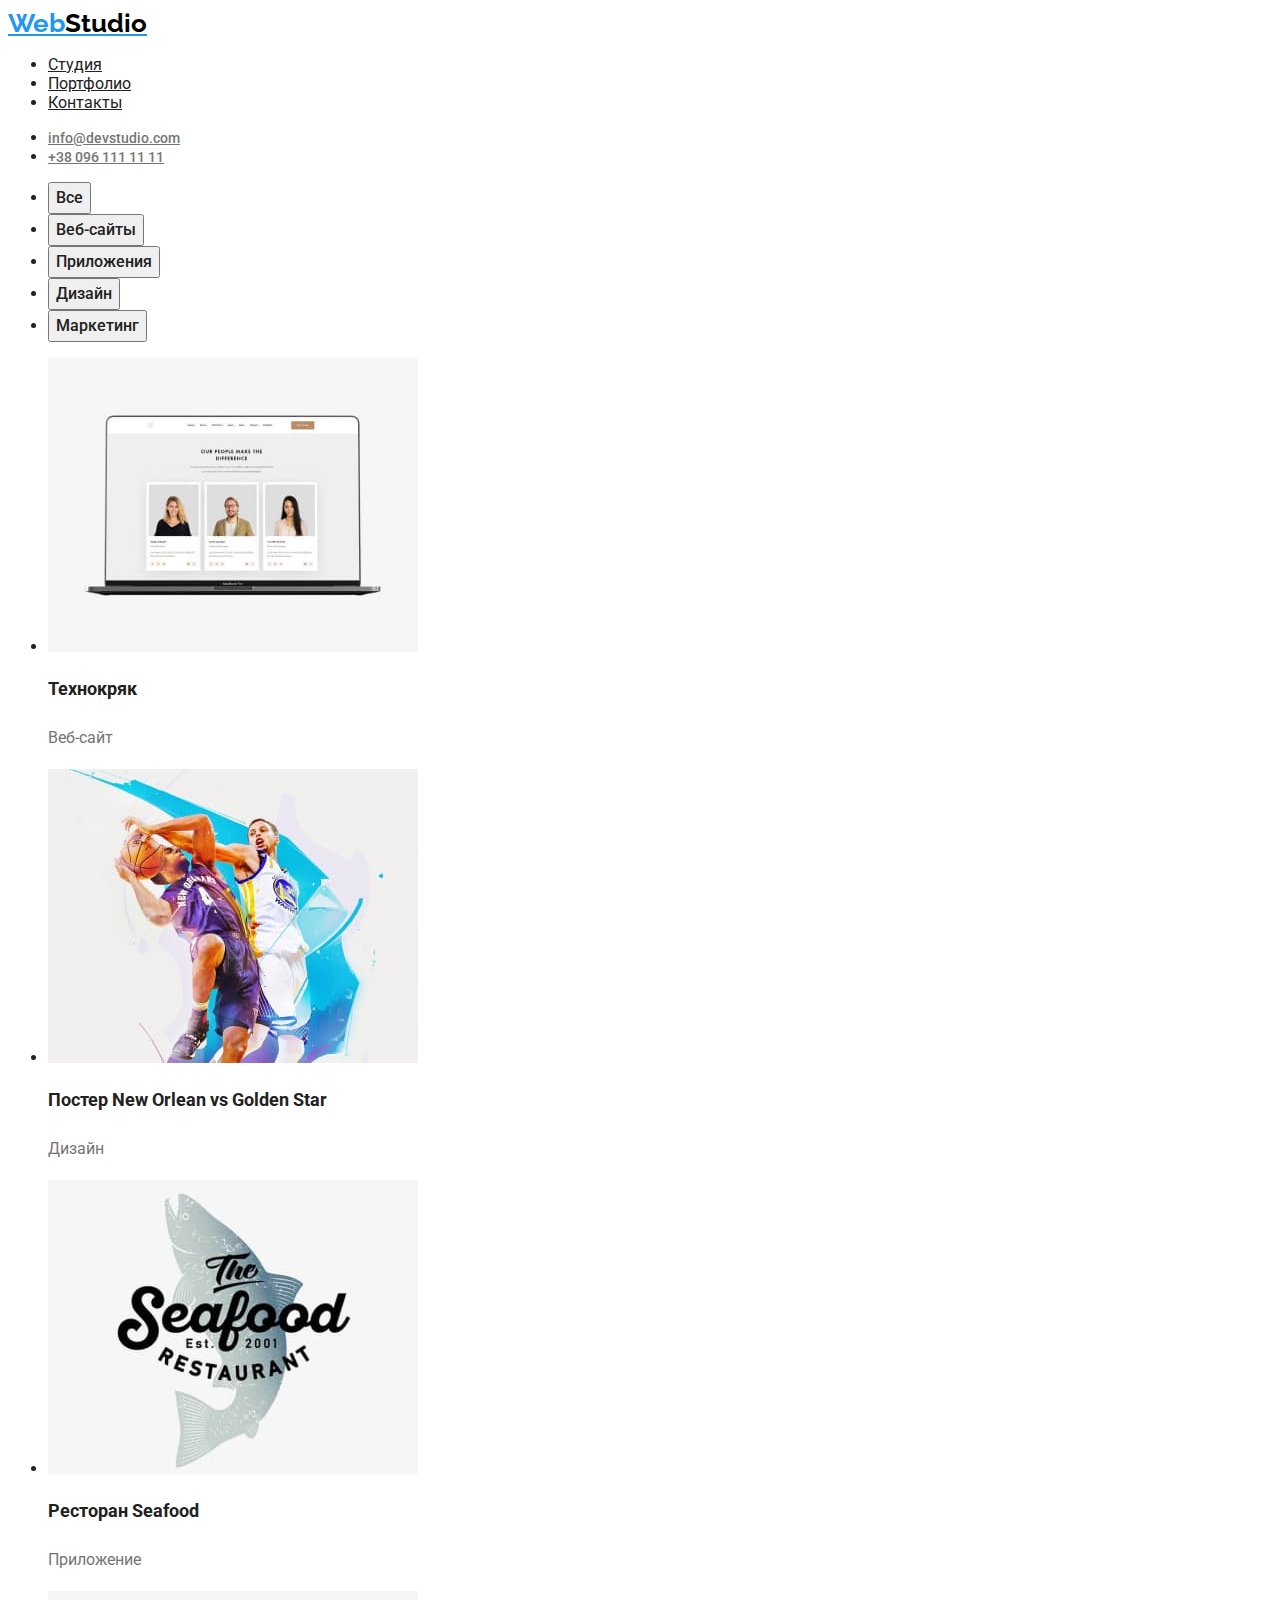
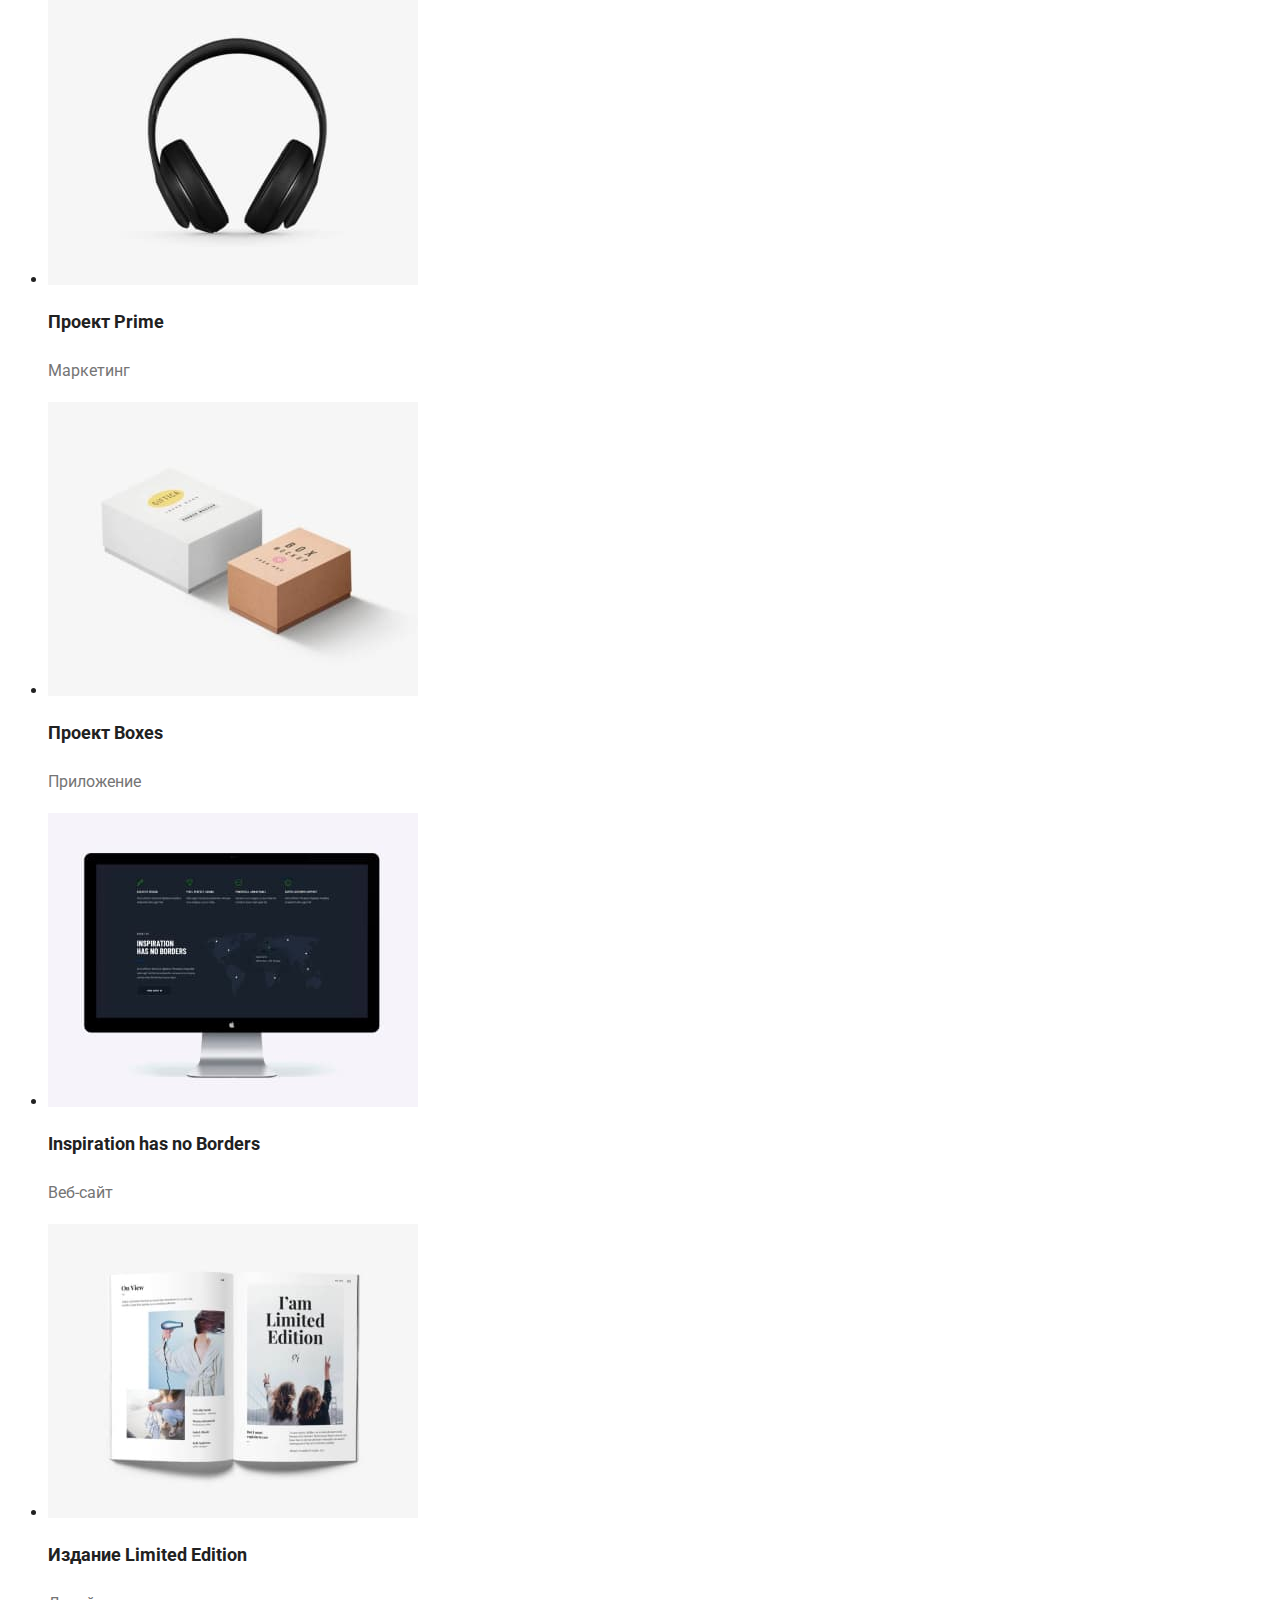
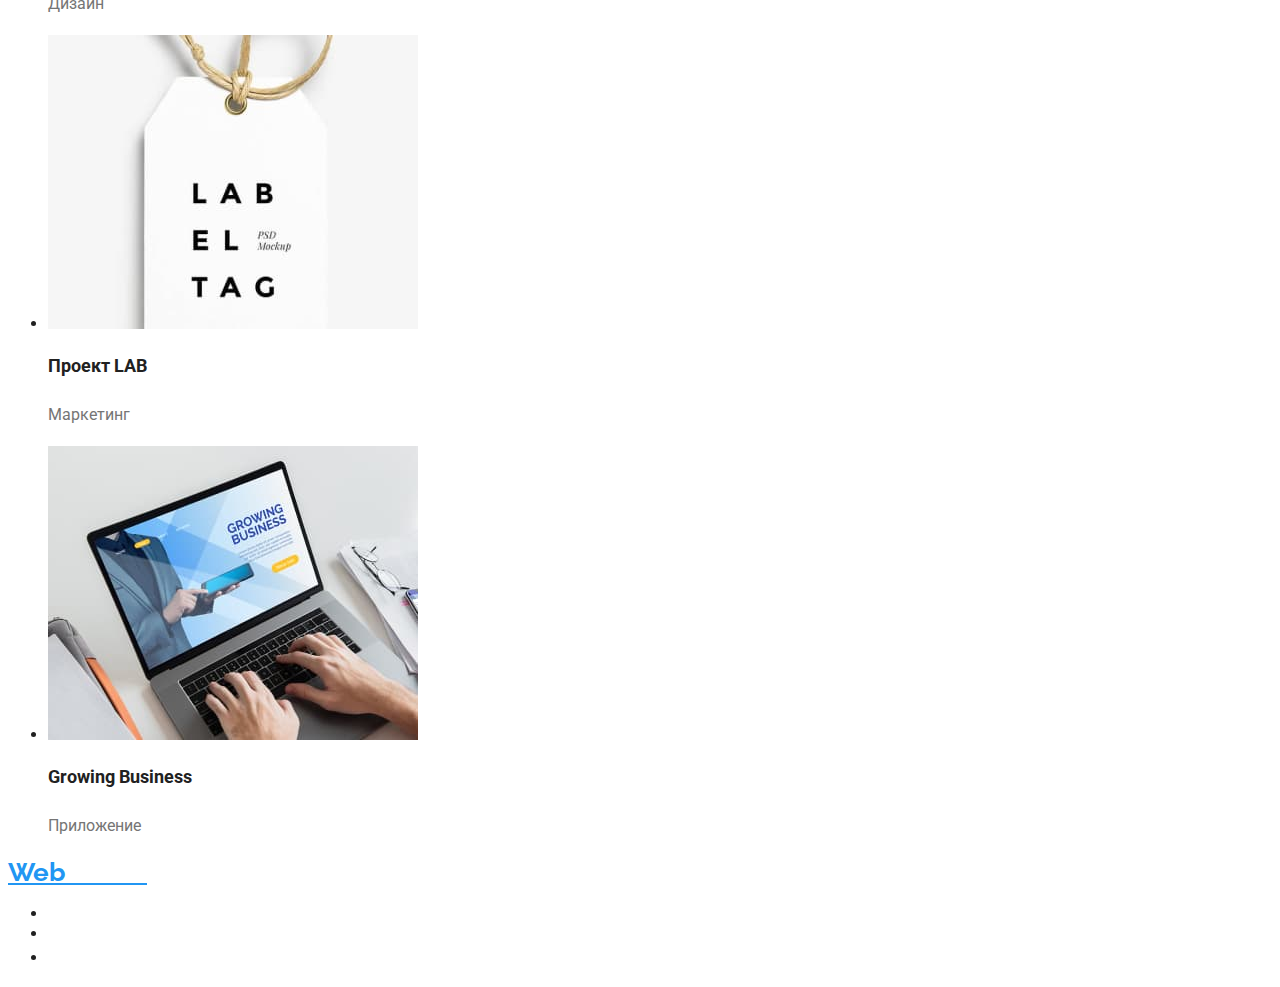
==== portfolio.html @ 93e29d4e "goit-hw-2" ====
<!DOCTYPE html>
<html lang="ru">
	<head>
		<meta charset="UTF-8" />
		<meta http-equiv="X-UA-Compatible" content="IE=edge" />
		<meta name="viewport" content="width=device-width, initial-scale=1.0" />
		<link rel="preconnect" href="https://fonts.googleapis.com" />
		<link rel="preconnect" href="https://fonts.gstatic.com" crossorigin />
		<link
			href="https://fonts.googleapis.com/css2?family=Raleway:wght@700&family=Roboto:wght@400;500;700;900&display=swap"
			rel="stylesheet"
		/>
		<title>Document</title>
		<link rel="stylesheet" href="./css/styles.css" />
	</head>
	<body>
		<header class="header">
			<nav class="header-nav">
				<a class="header-logo" href="/">Web<span>Studio</span></a>
				<ul class="header-list">
					<li class="header-item">
						<a class="header-link" href="./index.html">Студия</a>
					</li>
					<li class="header-item">
						<a class="header-link" href="./portfolio.html">Портфолио</a>
					</li>
					<li class="header-item">
						<a class="header-link" href="">Контакты</a>
					</li>
				</ul>
			</nav>
			<ul class="header-contact-list">
				<li class="header-contact-item">
					<a class="header-mail" href="mailto:info@devstudio.com"
						>info@devstudio.com</a
					>
				</li>
				<li class="header-contact-item">
					<a class="header-tel" href="tel:+380961111111">+38 096 111 11 11</a>
				</li>
			</ul>
		</header>
		<main>
			<section class="portfolio-navigation">
				<h1 style="display: none">К</h1>
				<ul class="portfolio-nav-btn-list">
					<li>
						<button type="button" class="portfolio-btn-everyone">Все</button>
					</li>
					<li>
						<button type="button" class="portfolio-btn-everyone">
							Веб-сайты
						</button>
					</li>
					<li>
						<button type="button" class="portfolio-btn-everyone">
							Приложения
						</button>
					</li>
					<li>
						<button type="button" class="portfolio-btn-everyone">Дизайн</button>
					</li>
					<li>
						<button type="button" class="portfolio-btn-everyone">
							Маркетинг
						</button>
					</li>
				</ul>
			</section>
			<section class="portfolio-example">
				<ul class="portfolio-example-list">
					<li class="portfolio-example-item">
						<img
							src="./images/portfolio1.jpg"
							alt="Пример проекта1"
							width="370"
						/>
						<h2 class="portfolio-example-title">Технокряк</h2>
						<p class="portfolio-example-text">Веб-сайт</p>
					</li>
					<li class="portfolio-example-item">
						<img
							src="./images/portfolio2.jpg"
							alt="Пример проекта2"
							width="370"
						/>
						<h2 class="portfolio-example-title">
							Постер New Orlean vs Golden Star
						</h2>
						<p class="portfolio-example-text">Дизайн</p>
					</li>
					<li class="portfolio-example-item">
						<img
							src="./images/portfolio3.jpg"
							alt="Пример проекта3"
							width="370"
						/>
						<h2 class="portfolio-example-title">Ресторан Seafood</h2>
						<p class="portfolio-example-text">Приложение</p>
					</li>
					<li class="portfolio-example-item">
						<img
							src="./images/portfolio4.jpg"
							alt="Пример проекта4"
							width="370"
						/>
						<h2 class="portfolio-example-title">Проект Prime</h2>
						<p class="portfolio-example-text">Маркетинг</p>
					</li>
					<li class="portfolio-example-item">
						<img
							src="./images/portfolio5.jpg"
							alt="Пример проекта5"
							width="370"
						/>
						<h2 class="portfolio-example-title">Проект Boxes</h2>
						<p class="portfolio-example-text">Приложение</p>
					</li>
					<li class="portfolio-example-item">
						<img
							src="./images/portfolio6.jpg"
							alt="Пример проекта6"
							width="370"
						/>
						<h2 class="portfolio-example-title" lang="en">
							Inspiration has no Borders
						</h2>
						<p class="portfolio-example-text">Веб-сайт</p>
					</li>
					<li class="portfolio-example-item">
						<img
							src="./images/portfolio7.jpg"
							alt="Пример проекта7"
							width="370"
						/>
						<h2 class="portfolio-example-title">Издание Limited Edition</h2>
						<p class="portfolio-example-text">Дизайн</p>
					</li>
					<li class="portfolio-example-item">
						<img
							src="./images/portfolio8.jpg"
							alt="Пример проекта8"
							width="370"
						/>
						<h2 class="portfolio-example-title">Проект LAB</h2>
						<p class="portfolio-example-text">Маркетинг</p>
					</li>
					<li class="portfolio-example-item">
						<img
							src="./images/portfolio9.jpg"
							alt="Пример проекта9"
							width="370"
						/>
						<h2 class="portfolio-example-title" lang="en">Growing Business</h2>
						<p class="portfolio-example-text">Приложение</p>
					</li>
				</ul>
			</section>
		</main>
		<footer class="footer">
			<a class="footer-logo" href="/">Web<span>Studio</span></a>
			<address class="footer-contact">
				<ul class="footer-contact-list">
					<li class="footer-contact-item">
						<a class="footer-geolocation" href="">
							г. Киев, пр-т Леси Украинки, 26</a
						>
					</li>
					<li class="footer-contact-item">
						<a class="footer-mail" href="mailto:info@devstudio.com"
							>info@example.com</a
						>
					</li>
					<li class="footer-contact-item">
						<a class="footer-tel" href="tel:+380961111111">+38 099 111 11 11</a>
					</li>
				</ul>
			</address>
		</footer>
	</body>
</html>
---- css/styles.css ----
:root {
	--primary-text-color: #212121;
	--title-text-color: #757575;
	--accent-color: #2196f3;
	--primary-white-color: #ffffff;
}
body {
	font-family: Roboto, sans-serif;
	color: var(--primary-text-color);
}
/*header*/
.header-logo {
	font-family: Raleway, sans-serif;
	font-weight: bold;
	font-size: 26px;
	line-height: 1.19;
	color: var(--accent-color);
}
.header-logo > span {
	font-family: Raleway, sans-serif;
	font-weight: bold;
	font-size: 26px;
	line-height: 1.19;
	color: #000000;
}

.header-logo:hover,
.header-logo:focus {
	color: var(--accent-color);
}
.header-link {
	color: #212121;
}
.header-linl:hover,
.header-link:focus {
	color: var(--accent-color);
}
.header-mail {
	font-weight: 500;
	font-size: 14px;
	line-height: 1.14;
	color: var(--title-text-color);
}
.header-mail:hover,
.header-mail:focus {
	color: var(--accent-color);
}
.header-tel {
	font-weight: 500;
	font-size: 14px;
	line-height: 1.14;
	color: var(--title-text-color);
}
.header-tel:hover,
.header-tel:focus {
	color: var(--accent-color);
}
/*hero*/
.hero-btn:hover,
.hero-btn:focus {
	color: var(--primary-white-color);
}
.hero-btn:active {
	color: var(--accent-color);
}
.hero-headline {
	font-weight: 900;
	font-size: 44px;
	line-height: 1.36;
	text-align: center;
	color: var(--primary-white-color);
}
.hero-btn {
	font-family: Roboto, sans-serif;
	font-weight: bold;
	font-size: 16px;
	line-height: 1.88;
	display: flex;
	align-items: center;
	text-align: center;
	color: var(--primary-white-color);
	cursor: pointer;
}
/*main page*/
.promo-subject {
	font-weight: bold;
	font-size: 14px;
	line-height: 1.14;
}
.promo-desc {
	font-size: 14px;
	line-height: 1.71;
	color: var(--title-text-color);
}
.direction-activity-titel,
.team-title {
	font-weight: bold;
	font-size: 36px;
	line-height: 1.17;
	text-align: center;
}
.team-member {
	font-weight: 500;
	font-size: 16px;
	line-height: 1.19;
	text-align: center;
}
.team-member-position {
	font-size: 16px;
	line-height: 1.19;
	text-align: center;
	color: var(--title-text-color);
}
/*footer*/
.footer-logo {
	font-family: Raleway, sans-serif;
	font-weight: bold;
	font-size: 26px;
	line-height: 1.19;
	color: var(--accent-color);
}
.footer-logo > span {
	font-family: Raleway, sans-serif;
	font-weight: bold;
	font-size: 26px;
	line-height: 1.19;
	color: var(--primary-white-color);
}
.footer-geolocation {
	font-size: 14px;
	line-height: 1.71px;
	color: var(--primary-white-color);
}
.footer-mail,
.footer-tel {
	font-size: 14px;
	line-height: 1.71;
	color: rgba(255, 255, 255, 0.6);
}
.footer-logo > span:hover,
.footer-logo > span:focus {
	color: var(--accent-color);
}
.footer-geolocation:hover,
.footer-geolocation:focus {
	color: var(--accent-color);
}
.footer-mail:hover,
.footer-mail:focus {
	color: var(--accent-color);
}
.footer-tel:hover,
.footer-tel:focus {
	color: var(--accent-color);
}

/*portfolio*/
.portfolio-btn-everyone {
	font-family: Roboto, sans-serif;
	font-weight: 500;
	font-size: 16px;
	line-height: 1.63;
	text-align: center;
	color: var(--primary-text-color);
	cursor: pointer;
}
.portfolio-btn-everyone:hover,
.portfolio-btn-everyone:focus {
	color: var(--accent-color);
}
.portfolio-btn-everyone:active {
	color: var(--primary-white-color);
}
.portfolio-example-title {
	font-weight: bold;
	font-size: 18px;
	line-height: 2;
}
.portfolio-example-text {
	font-size: 16px;
	line-height: 1.88;
	color: var(--title-text-color);
}
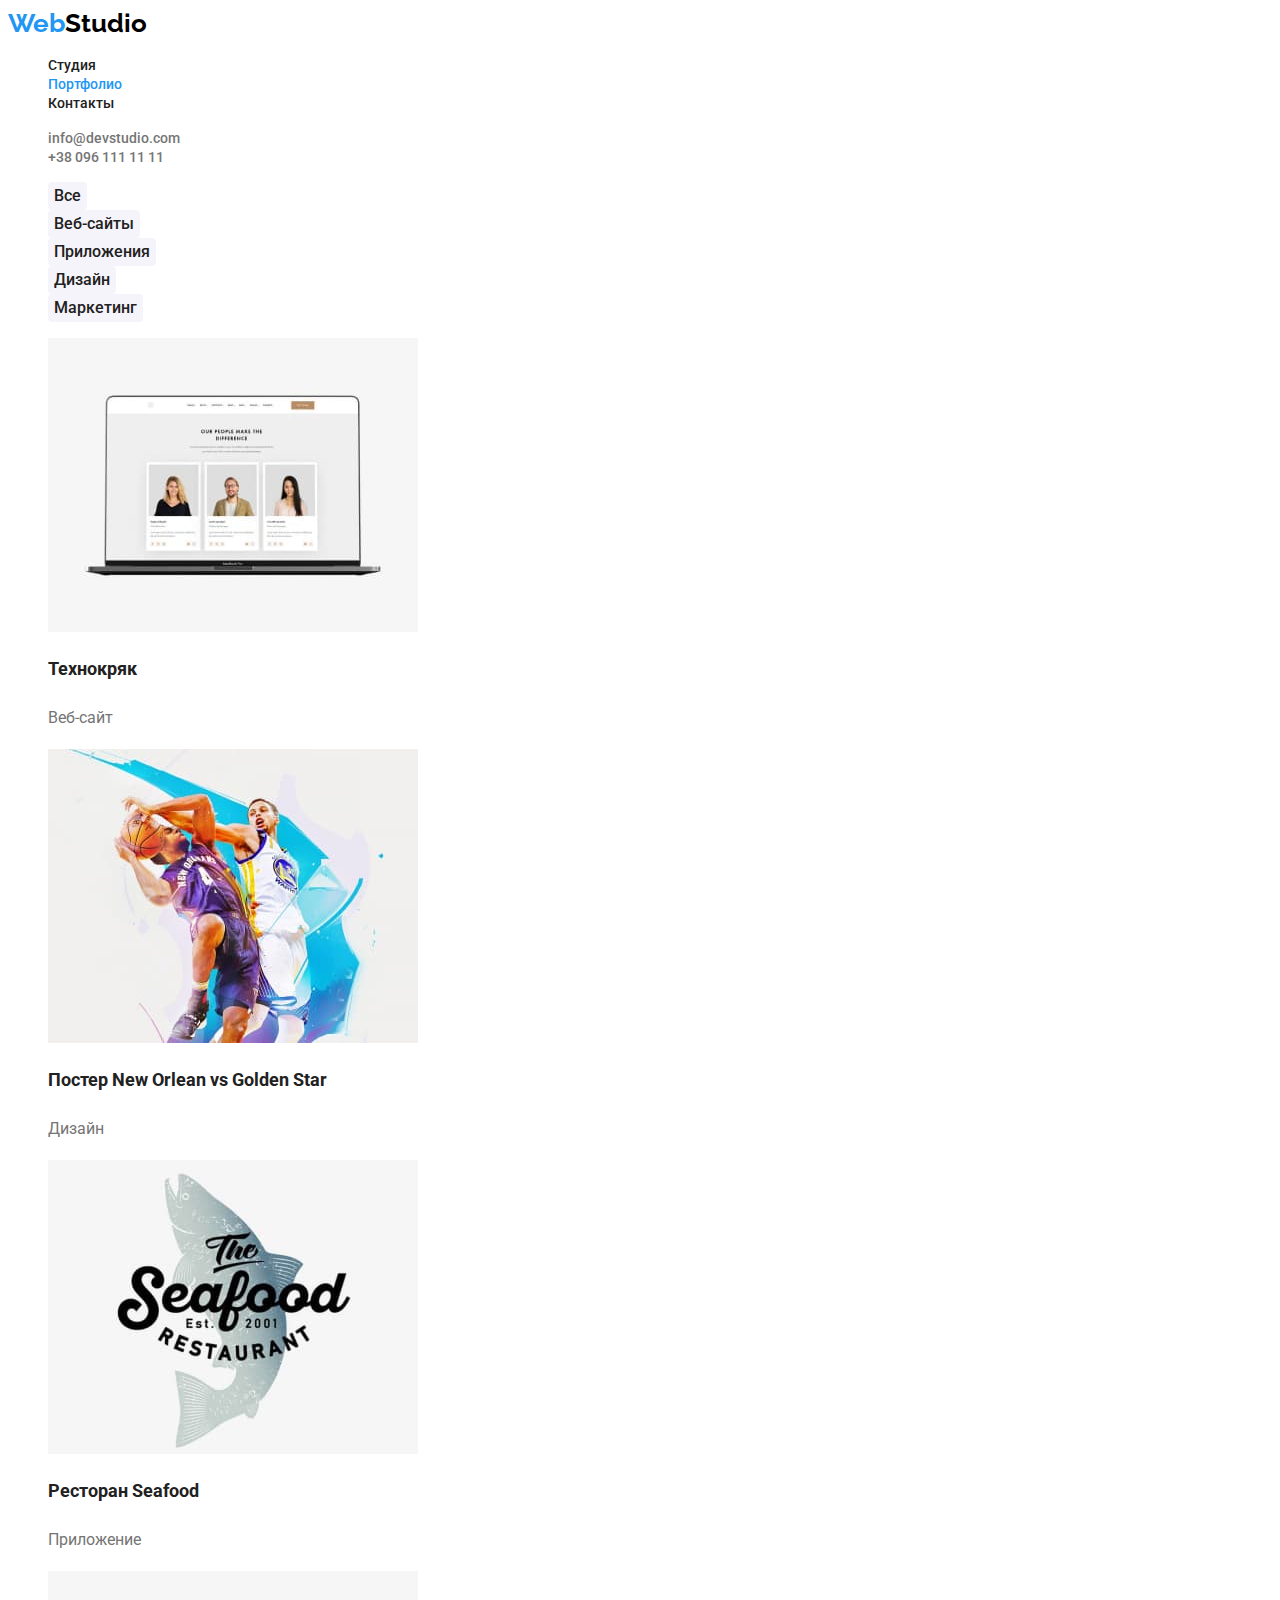
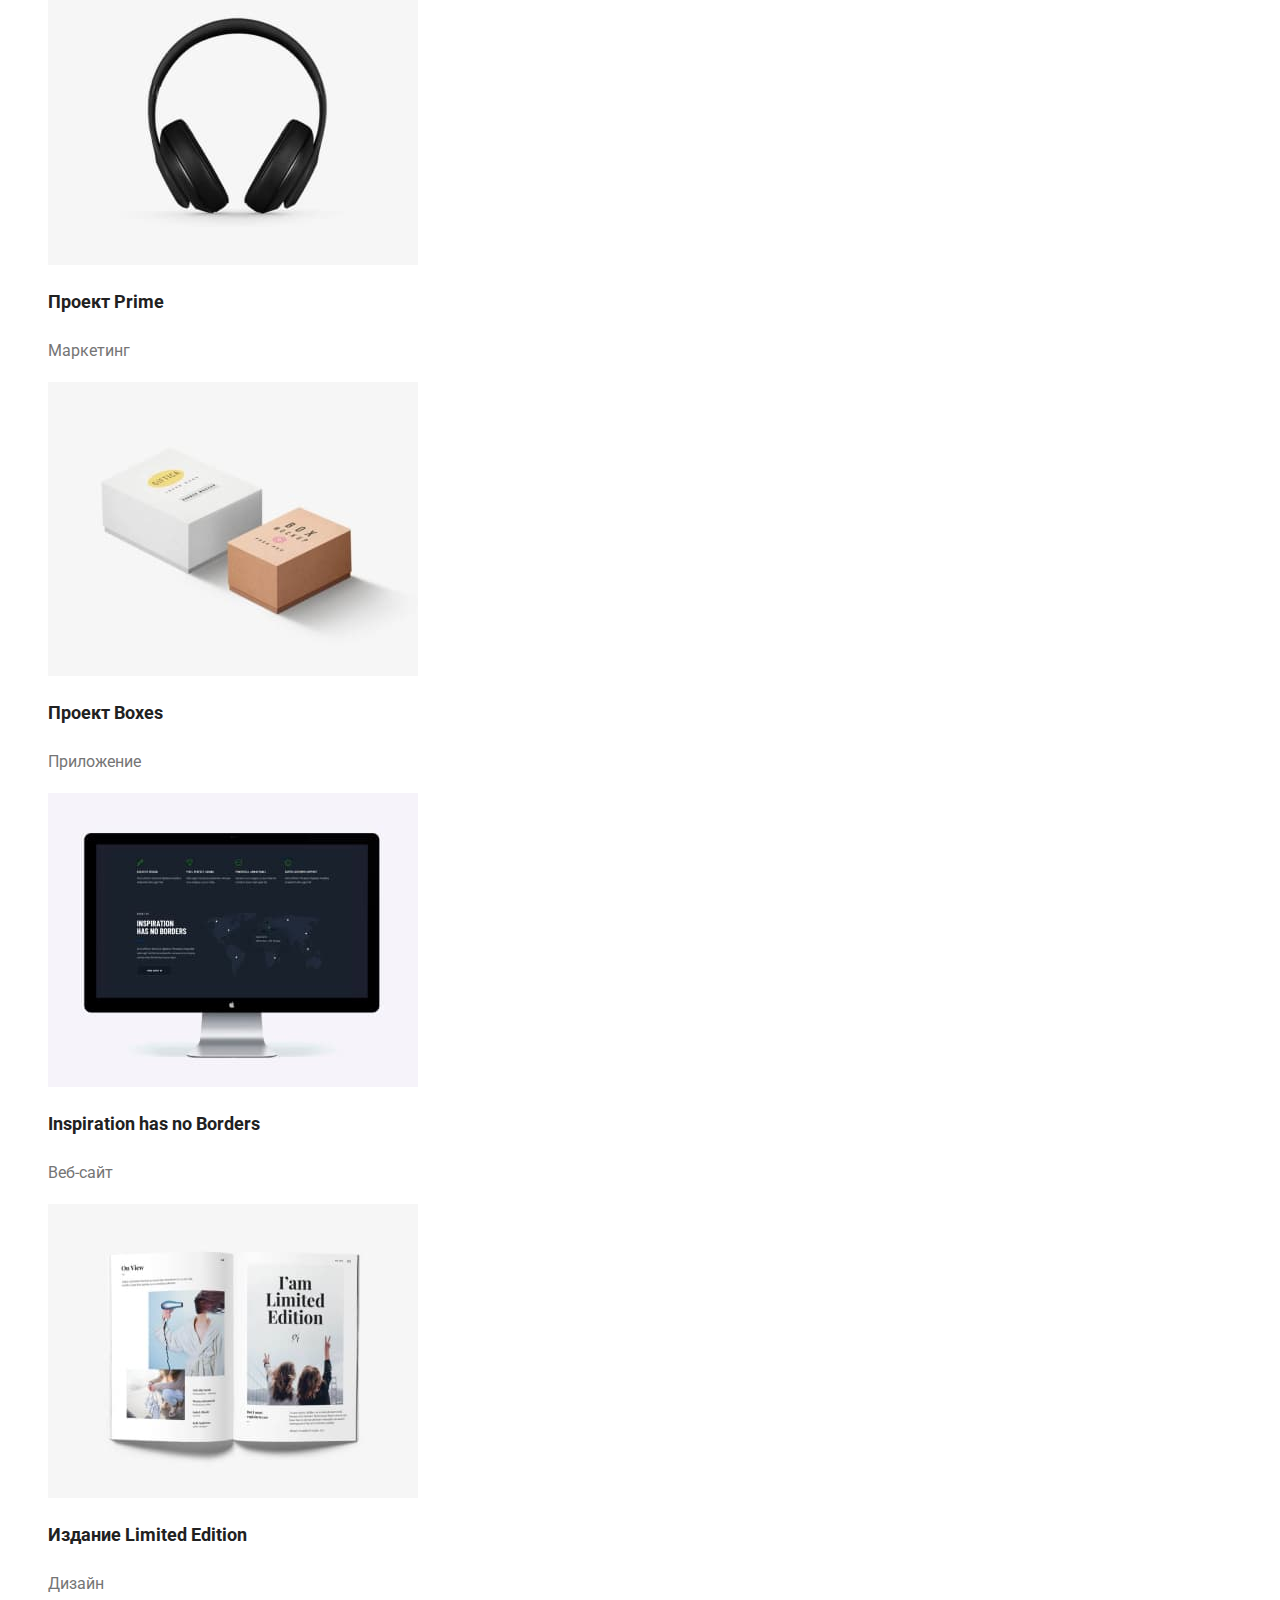
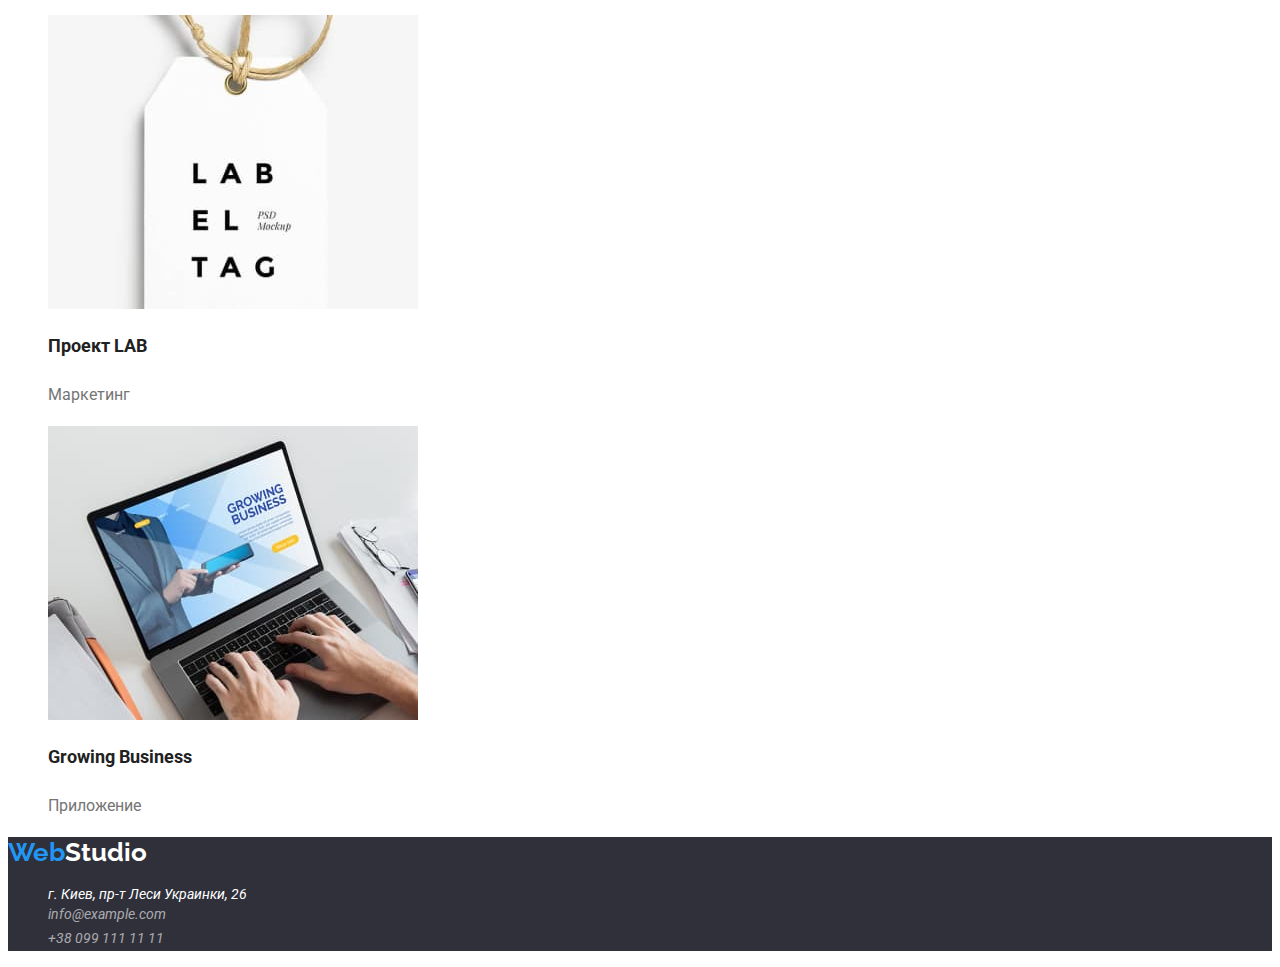
==== commit 9b1c3489: "goit-hw-02-fixed" ====
--- a/portfolio.html
+++ b/portfolio.html
@@ -17,19 +17,19 @@
 		<header class="header">
 			<nav class="header-nav">
 				<a class="header-logo" href="/">Web<span>Studio</span></a>
-				<ul class="header-list">
+				<ul class="header-list list">
 					<li class="header-item">
 						<a class="header-link" href="./index.html">Студия</a>
 					</li>
 					<li class="header-item">
-						<a class="header-link" href="./portfolio.html">Портфолио</a>
+						<a class="header-link current" href="./portfolio.html">Портфолио</a>
 					</li>
 					<li class="header-item">
 						<a class="header-link" href="">Контакты</a>
 					</li>
 				</ul>
 			</nav>
-			<ul class="header-contact-list">
+			<ul class="header-contact-list list">
 				<li class="header-contact-item">
 					<a class="header-mail" href="mailto:info@devstudio.com"
 						>info@devstudio.com</a
@@ -43,9 +43,11 @@
 		<main>
 			<section class="portfolio-navigation">
 				<h1 style="display: none">К</h1>
-				<ul class="portfolio-nav-btn-list">
+				<ul class="portfolio-nav-btn-list list">
 					<li>
-						<button type="button" class="portfolio-btn-everyone">Все</button>
+						<button type="button current" class="portfolio-btn-everyone">
+							Все
+						</button>
 					</li>
 					<li>
 						<button type="button" class="portfolio-btn-everyone">
@@ -68,7 +70,7 @@
 				</ul>
 			</section>
 			<section class="portfolio-example">
-				<ul class="portfolio-example-list">
+				<ul class="portfolio-example-list list">
 					<li class="portfolio-example-item">
 						<img
 							src="./images/portfolio1.jpg"
@@ -160,7 +162,7 @@
 		<footer class="footer">
 			<a class="footer-logo" href="/">Web<span>Studio</span></a>
 			<address class="footer-contact">
-				<ul class="footer-contact-list">
+				<ul class="footer-contact-list list">
 					<li class="footer-contact-item">
 						<a class="footer-geolocation" href="">
 							г. Киев, пр-т Леси Украинки, 26</a
--- a/css/styles.css
+++ b/css/styles.css
@@ -7,6 +7,10 @@
 body {
 	font-family: Roboto, sans-serif;
 	color: var(--primary-text-color);
+	background-color: var(--primary-white-color);
+}
+.list {
+	list-style: none;
 }
 /*header*/
 .header-logo {
@@ -15,6 +19,7 @@
 	font-size: 26px;
 	line-height: 1.19;
 	color: var(--accent-color);
+	text-decoration: none;
 }
 .header-logo > span {
 	font-family: Raleway, sans-serif;
@@ -24,22 +29,27 @@
 	color: #000000;
 }
 
-.header-logo:hover,
-.header-logo:focus {
-	color: var(--accent-color);
-}
 .header-link {
-	color: #212121;
-}
-.header-linl:hover,
+	font-weight: 500;
+	font-size: 14px;
+	line-height: 1.14;
+	color: var(--primary-text-color);
+	cursor: pointer;
+	text-decoration: none;
+}
+.header-link:hover,
 .header-link:focus {
 	color: var(--accent-color);
 }
+.header-link.current {
+	color: var(--accent-color);
+}
 .header-mail {
 	font-weight: 500;
 	font-size: 14px;
 	line-height: 1.14;
 	color: var(--title-text-color);
+	text-decoration: none;
 }
 .header-mail:hover,
 .header-mail:focus {
@@ -50,25 +60,20 @@
 	font-size: 14px;
 	line-height: 1.14;
 	color: var(--title-text-color);
+	text-decoration: none;
 }
 .header-tel:hover,
 .header-tel:focus {
 	color: var(--accent-color);
 }
 /*hero*/
-.hero-btn:hover,
-.hero-btn:focus {
-	color: var(--primary-white-color);
-}
-.hero-btn:active {
-	color: var(--accent-color);
-}
 .hero-headline {
 	font-weight: 900;
 	font-size: 44px;
 	line-height: 1.36;
 	text-align: center;
 	color: var(--primary-white-color);
+	background-color: #2f303a;
 }
 .hero-btn {
 	font-family: Roboto, sans-serif;
@@ -80,8 +85,19 @@
 	text-align: center;
 	color: var(--primary-white-color);
 	cursor: pointer;
+	background-color: var(--accent-color);
+	border: none;
+	border-radius: 4px;
+}
+.hero-btn:hover,
+.hero-btn:focus {
+	color: var(--primary-white-color);
+}
+.hero-btn:active {
+	color: var(--primary-text-color);
 }
 /*main page*/
+
 .promo-subject {
 	font-weight: bold;
 	font-size: 14px;
@@ -97,7 +113,12 @@
 	font-weight: bold;
 	font-size: 36px;
 	line-height: 1.17;
-	text-align: center;
+}
+.team {
+	background-color: #e5e5e5;
+}
+.team-item {
+	background-color: var(--primary-white-color);
 }
 .team-member {
 	font-weight: 500;
@@ -112,12 +133,16 @@
 	color: var(--title-text-color);
 }
 /*footer*/
+.footer {
+	background-color: #2f303a;
+}
 .footer-logo {
 	font-family: Raleway, sans-serif;
 	font-weight: bold;
 	font-size: 26px;
 	line-height: 1.19;
 	color: var(--accent-color);
+	text-decoration: none;
 }
 .footer-logo > span {
 	font-family: Raleway, sans-serif;
@@ -130,16 +155,14 @@
 	font-size: 14px;
 	line-height: 1.71px;
 	color: var(--primary-white-color);
+	text-decoration: none;
 }
 .footer-mail,
 .footer-tel {
 	font-size: 14px;
 	line-height: 1.71;
 	color: rgba(255, 255, 255, 0.6);
-}
-.footer-logo > span:hover,
-.footer-logo > span:focus {
-	color: var(--accent-color);
+	text-decoration: none;
 }
 .footer-geolocation:hover,
 .footer-geolocation:focus {
@@ -163,10 +186,14 @@
 	text-align: center;
 	color: var(--primary-text-color);
 	cursor: pointer;
+	background-color: #f5f4fa;
+	border: none;
+	border-radius: 4px;
 }
 .portfolio-btn-everyone:hover,
 .portfolio-btn-everyone:focus {
-	color: var(--accent-color);
+	color: var(--primary-white-color);
+	background-color: var(--accent-color);
 }
 .portfolio-btn-everyone:active {
 	color: var(--primary-white-color);
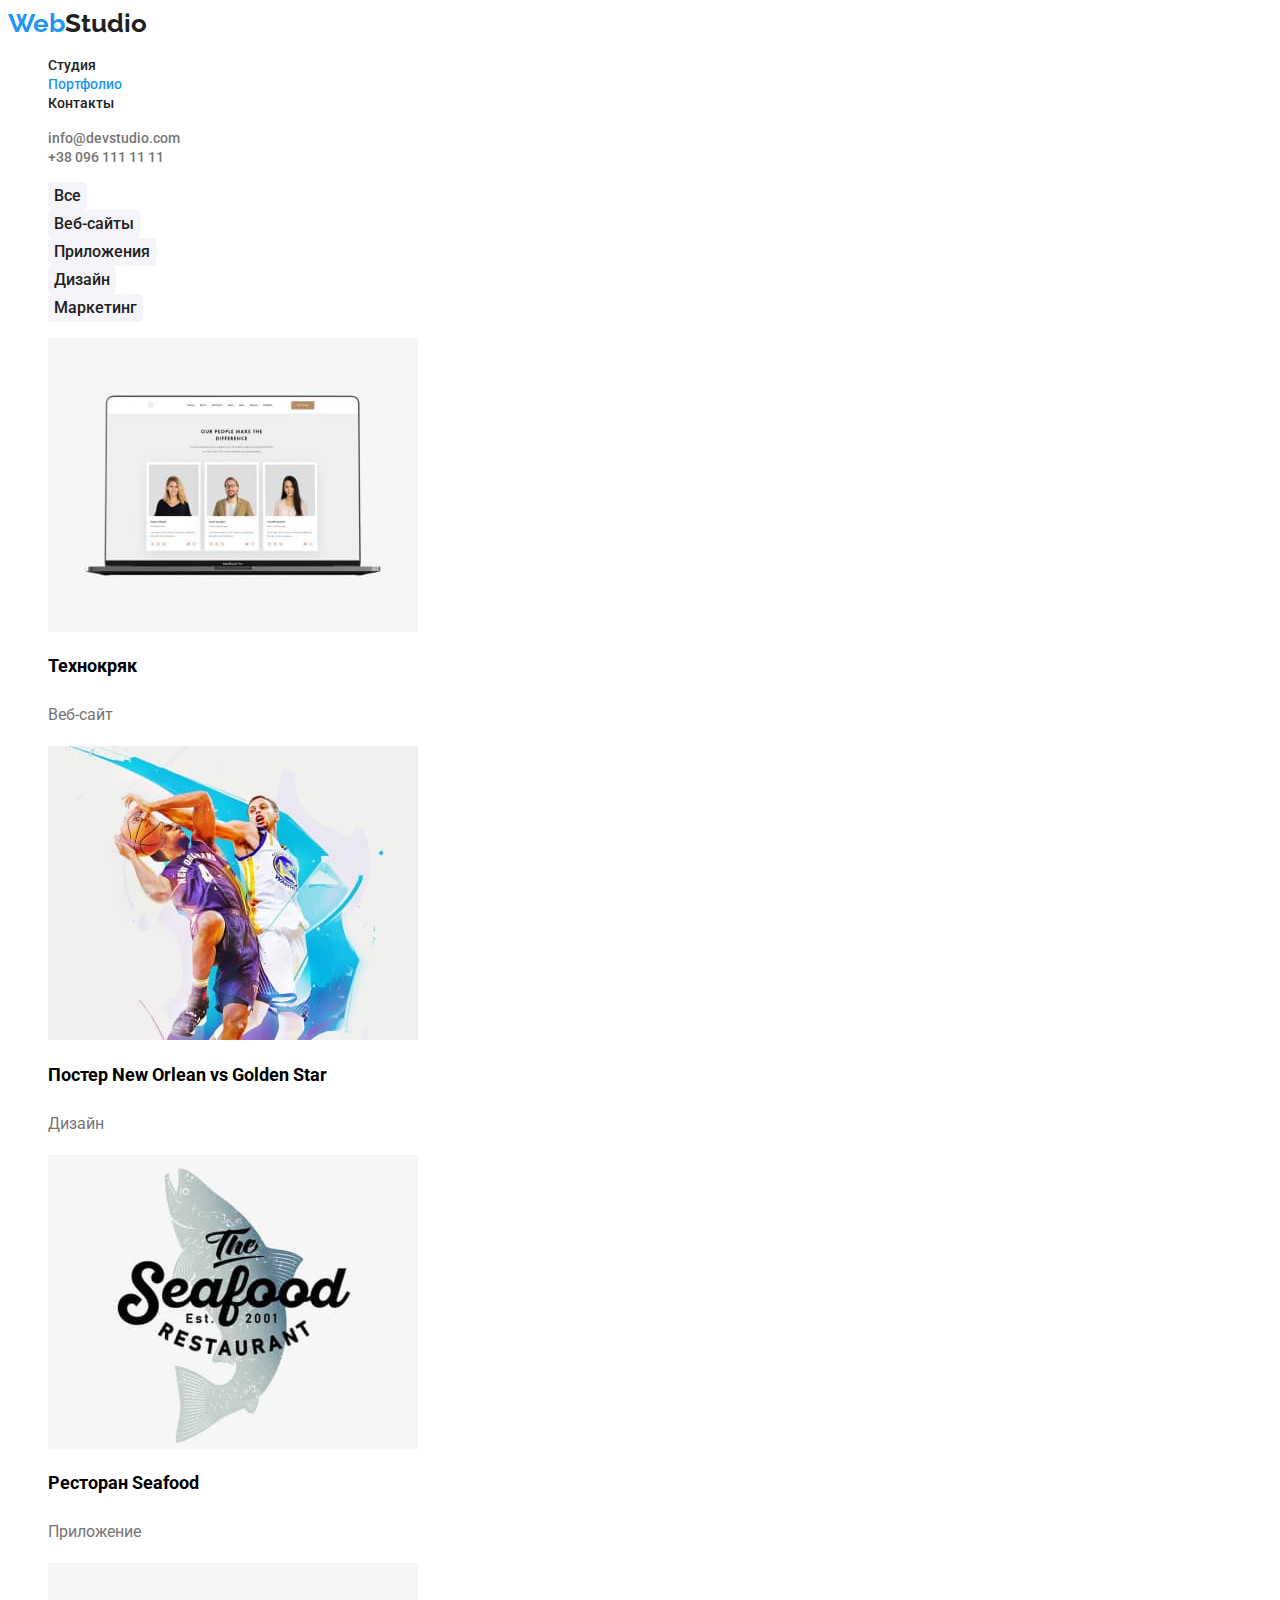
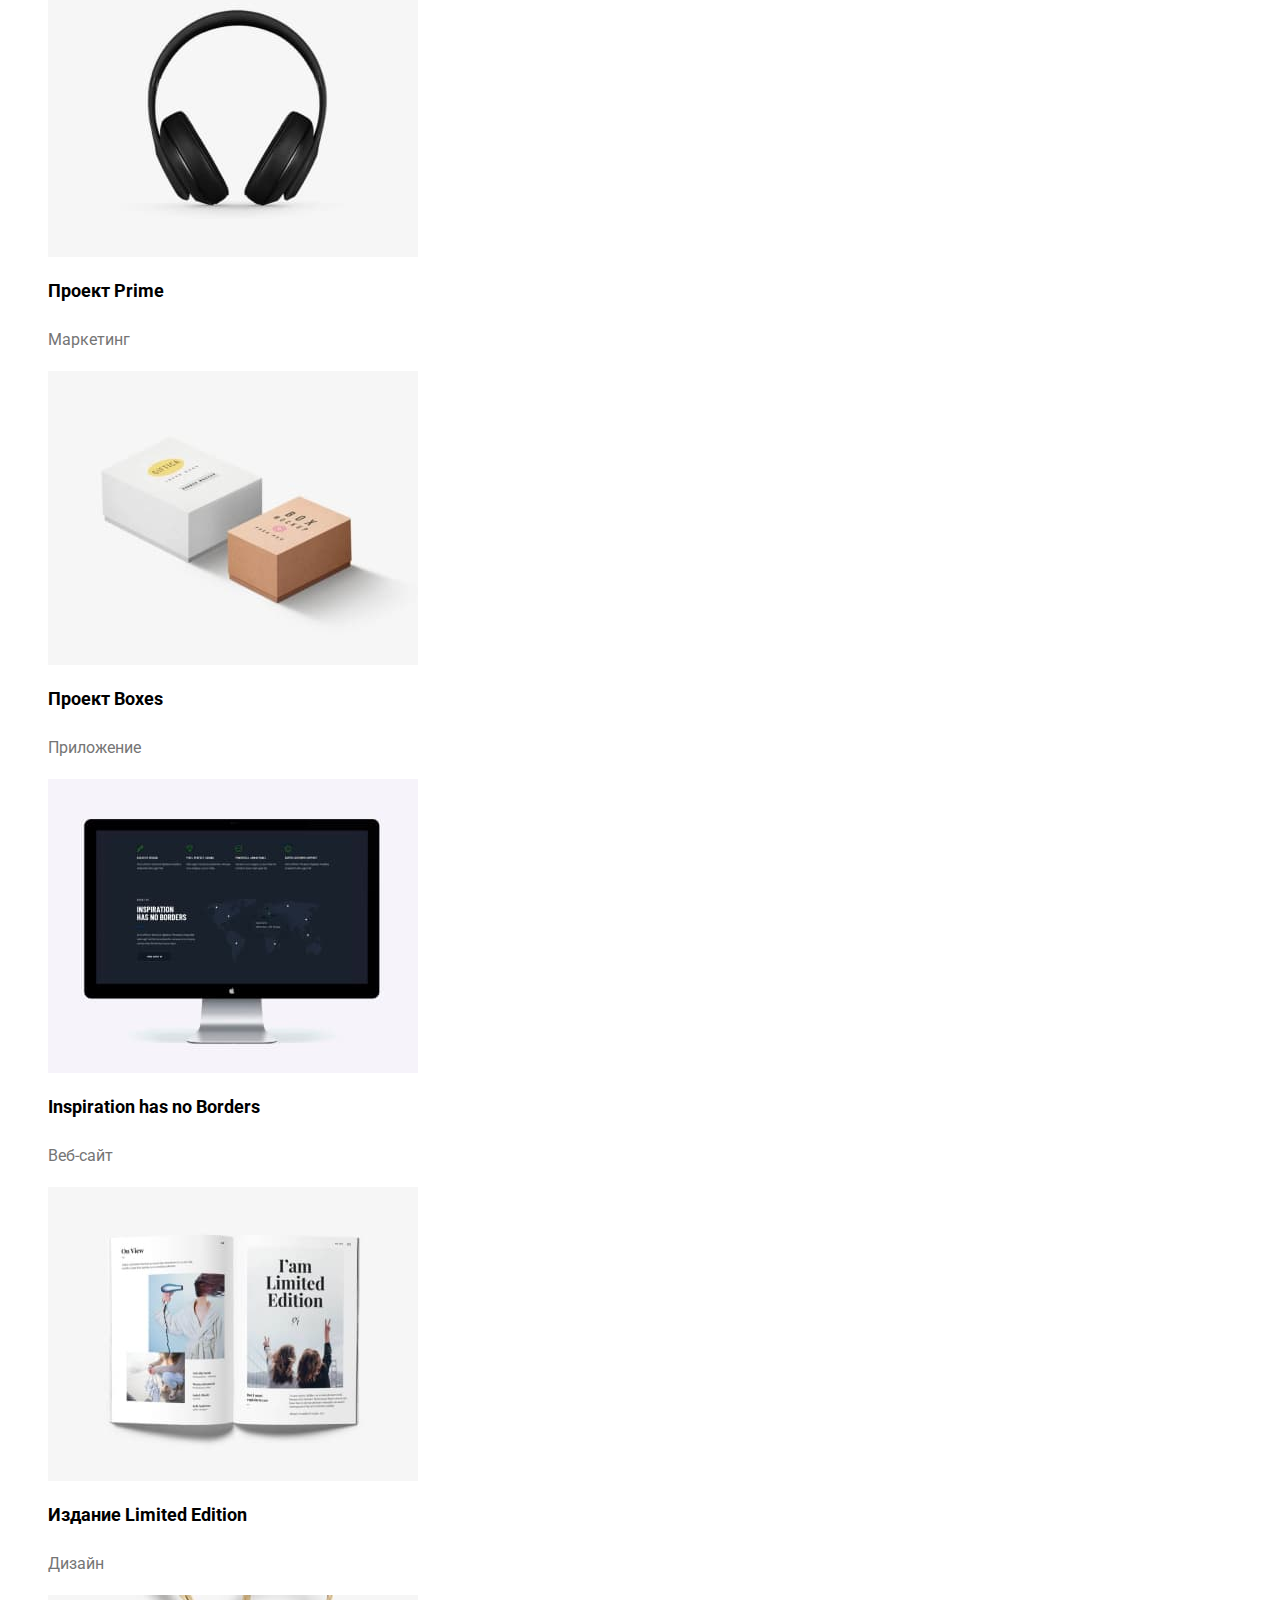
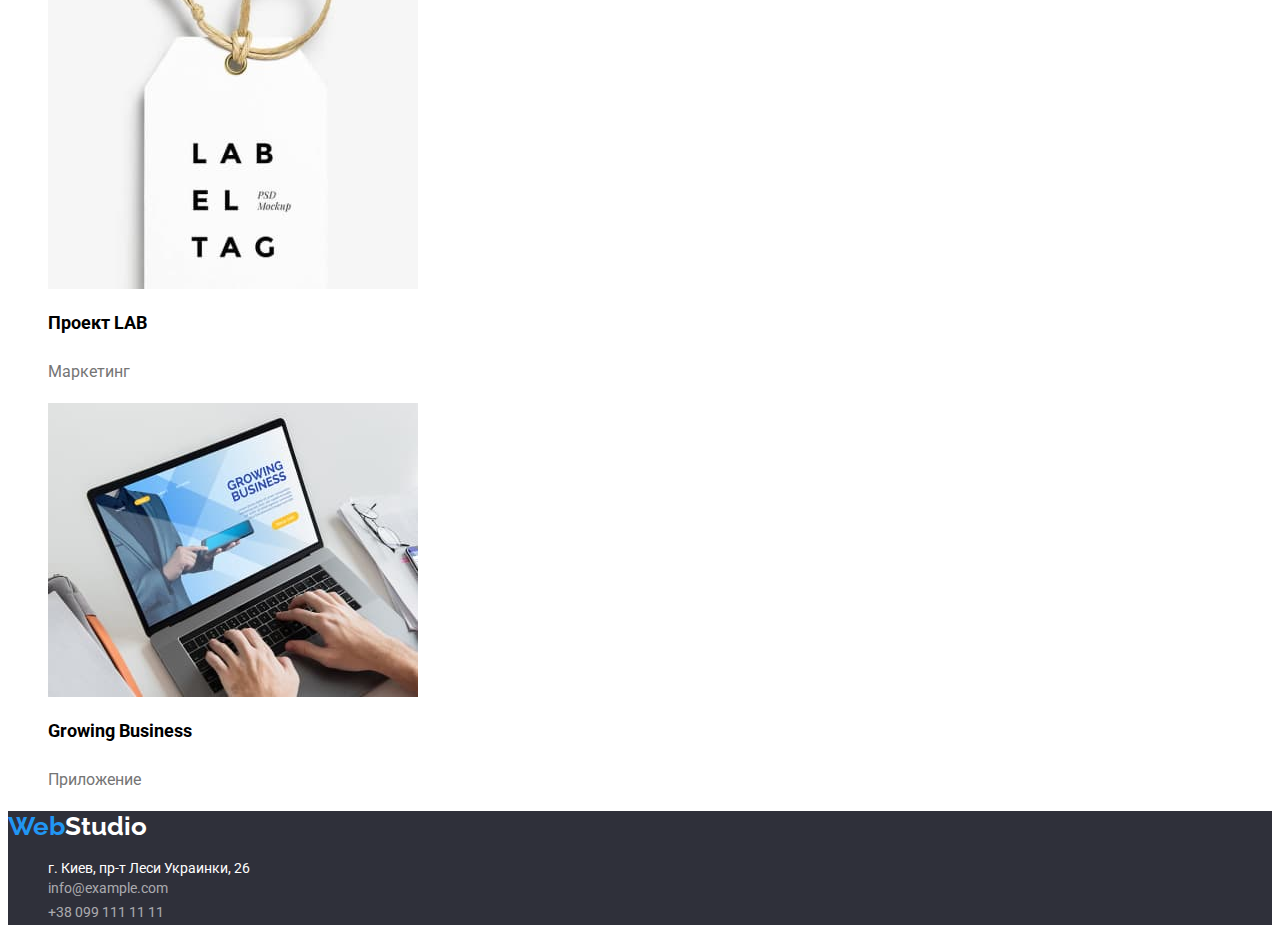
==== commit d4d8460a: "goit-hw-02-fixed-new" ====
--- a/portfolio.html
+++ b/portfolio.html
@@ -16,7 +16,9 @@
 	<body>
 		<header class="header">
 			<nav class="header-nav">
-				<a class="header-logo" href="/">Web<span>Studio</span></a>
+				<a class="header-logo" href="/"
+					>Web<span class="header-studio">Studio</span></a
+				>
 				<ul class="header-list list">
 					<li class="header-item">
 						<a class="header-link" href="./index.html">Студия</a>
@@ -42,34 +44,33 @@
 		</header>
 		<main>
 			<section class="portfolio-navigation">
-				<h1 style="display: none">К</h1>
 				<ul class="portfolio-nav-btn-list list">
 					<li>
-						<button type="button current" class="portfolio-btn-everyone">
+						<button type="button" class="portfolio-btn-everyone current">
 							Все
 						</button>
 					</li>
 					<li>
-						<button type="button" class="portfolio-btn-everyone">
+						<button type="button" class="portfolio-btn-everyone current">
 							Веб-сайты
 						</button>
 					</li>
 					<li>
-						<button type="button" class="portfolio-btn-everyone">
+						<button type="button" class="portfolio-btn-everyone current">
 							Приложения
 						</button>
 					</li>
 					<li>
-						<button type="button" class="portfolio-btn-everyone">Дизайн</button>
+						<button type="button" class="portfolio-btn-everyone current">
+							Дизайн
+						</button>
 					</li>
 					<li>
-						<button type="button" class="portfolio-btn-everyone">
+						<button type="button" class="portfolio-btn-everyone current">
 							Маркетинг
 						</button>
 					</li>
 				</ul>
-			</section>
-			<section class="portfolio-example">
 				<ul class="portfolio-example-list list">
 					<li class="portfolio-example-item">
 						<img
@@ -77,7 +78,7 @@
 							alt="Пример проекта1"
 							width="370"
 						/>
-						<h2 class="portfolio-example-title">Технокряк</h2>
+						<h1 class="portfolio-example-title">Технокряк</h1>
 						<p class="portfolio-example-text">Веб-сайт</p>
 					</li>
 					<li class="portfolio-example-item">
@@ -86,9 +87,9 @@
 							alt="Пример проекта2"
 							width="370"
 						/>
-						<h2 class="portfolio-example-title">
+						<h1 class="portfolio-example-title">
 							Постер New Orlean vs Golden Star
-						</h2>
+						</h1>
 						<p class="portfolio-example-text">Дизайн</p>
 					</li>
 					<li class="portfolio-example-item">
@@ -97,7 +98,7 @@
 							alt="Пример проекта3"
 							width="370"
 						/>
-						<h2 class="portfolio-example-title">Ресторан Seafood</h2>
+						<h1 class="portfolio-example-title">Ресторан Seafood</h1>
 						<p class="portfolio-example-text">Приложение</p>
 					</li>
 					<li class="portfolio-example-item">
@@ -106,7 +107,7 @@
 							alt="Пример проекта4"
 							width="370"
 						/>
-						<h2 class="portfolio-example-title">Проект Prime</h2>
+						<h1 class="portfolio-example-title">Проект Prime</h1>
 						<p class="portfolio-example-text">Маркетинг</p>
 					</li>
 					<li class="portfolio-example-item">
@@ -115,7 +116,7 @@
 							alt="Пример проекта5"
 							width="370"
 						/>
-						<h2 class="portfolio-example-title">Проект Boxes</h2>
+						<h1 class="portfolio-example-title">Проект Boxes</h1>
 						<p class="portfolio-example-text">Приложение</p>
 					</li>
 					<li class="portfolio-example-item">
@@ -124,9 +125,9 @@
 							alt="Пример проекта6"
 							width="370"
 						/>
-						<h2 class="portfolio-example-title" lang="en">
+						<h1 class="portfolio-example-title" lang="en">
 							Inspiration has no Borders
-						</h2>
+						</h1>
 						<p class="portfolio-example-text">Веб-сайт</p>
 					</li>
 					<li class="portfolio-example-item">
@@ -135,7 +136,7 @@
 							alt="Пример проекта7"
 							width="370"
 						/>
-						<h2 class="portfolio-example-title">Издание Limited Edition</h2>
+						<h1 class="portfolio-example-title">Издание Limited Edition</h1>
 						<p class="portfolio-example-text">Дизайн</p>
 					</li>
 					<li class="portfolio-example-item">
@@ -144,7 +145,7 @@
 							alt="Пример проекта8"
 							width="370"
 						/>
-						<h2 class="portfolio-example-title">Проект LAB</h2>
+						<h1 class="portfolio-example-title">Проект LAB</h1>
 						<p class="portfolio-example-text">Маркетинг</p>
 					</li>
 					<li class="portfolio-example-item">
@@ -153,14 +154,16 @@
 							alt="Пример проекта9"
 							width="370"
 						/>
-						<h2 class="portfolio-example-title" lang="en">Growing Business</h2>
+						<h1 class="portfolio-example-title" lang="en">Growing Business</h1>
 						<p class="portfolio-example-text">Приложение</p>
 					</li>
 				</ul>
 			</section>
 		</main>
 		<footer class="footer">
-			<a class="footer-logo" href="/">Web<span>Studio</span></a>
+			<a class="footer-logo" href="/"
+				>Web<span class="footer-studio">Studio</span></a
+			>
 			<address class="footer-contact">
 				<ul class="footer-contact-list list">
 					<li class="footer-contact-item">
--- a/css/styles.css
+++ b/css/styles.css
@@ -6,7 +6,6 @@
 }
 body {
 	font-family: Roboto, sans-serif;
-	color: var(--primary-text-color);
 	background-color: var(--primary-white-color);
 }
 .list {
@@ -18,15 +17,11 @@
 	font-weight: bold;
 	font-size: 26px;
 	line-height: 1.19;
-	color: var(--accent-color);
-	text-decoration: none;
-}
-.header-logo > span {
-	font-family: Raleway, sans-serif;
-	font-weight: bold;
-	font-size: 26px;
-	line-height: 1.19;
-	color: #000000;
+	text-decoration: none;
+	color: var(--accent-color);
+}
+.header-studio {
+	color: var(--primary-text-color);
 }
 
 .header-link {
@@ -67,13 +62,16 @@
 	color: var(--accent-color);
 }
 /*hero*/
+.hero {
+	background-color: #2f303a;
+	color: var(--primary-white-color);
+}
 .hero-headline {
 	font-weight: 900;
 	font-size: 44px;
 	line-height: 1.36;
 	text-align: center;
-	color: var(--primary-white-color);
-	background-color: #2f303a;
+	text-transform: uppercase;
 }
 .hero-btn {
 	font-family: Roboto, sans-serif;
@@ -91,10 +89,10 @@
 }
 .hero-btn:hover,
 .hero-btn:focus {
-	color: var(--primary-white-color);
+	color: #188ce8;
 }
 .hero-btn:active {
-	color: var(--primary-text-color);
+	color: var(--primary-white-color);
 }
 /*main page*/
 
@@ -102,6 +100,7 @@
 	font-weight: bold;
 	font-size: 14px;
 	line-height: 1.14;
+	text-transform: uppercase;
 }
 .promo-desc {
 	font-size: 14px;
@@ -115,7 +114,7 @@
 	line-height: 1.17;
 }
 .team {
-	background-color: #e5e5e5;
+	background-color: #f5f4fa;
 }
 .team-item {
 	background-color: var(--primary-white-color);
@@ -144,11 +143,7 @@
 	color: var(--accent-color);
 	text-decoration: none;
 }
-.footer-logo > span {
-	font-family: Raleway, sans-serif;
-	font-weight: bold;
-	font-size: 26px;
-	line-height: 1.19;
+.footer-studio {
 	color: var(--primary-white-color);
 }
 .footer-geolocation {
@@ -156,6 +151,7 @@
 	line-height: 1.71px;
 	color: var(--primary-white-color);
 	text-decoration: none;
+	font-style: normal;
 }
 .footer-mail,
 .footer-tel {
@@ -163,15 +159,12 @@
 	line-height: 1.71;
 	color: rgba(255, 255, 255, 0.6);
 	text-decoration: none;
+	font-style: normal;
 }
 .footer-geolocation:hover,
-.footer-geolocation:focus {
-	color: var(--accent-color);
-}
+.footer-geolocation:focus,
 .footer-mail:hover,
-.footer-mail:focus {
-	color: var(--accent-color);
-}
+.footer-mail:focus,
 .footer-tel:hover,
 .footer-tel:focus {
 	color: var(--accent-color);
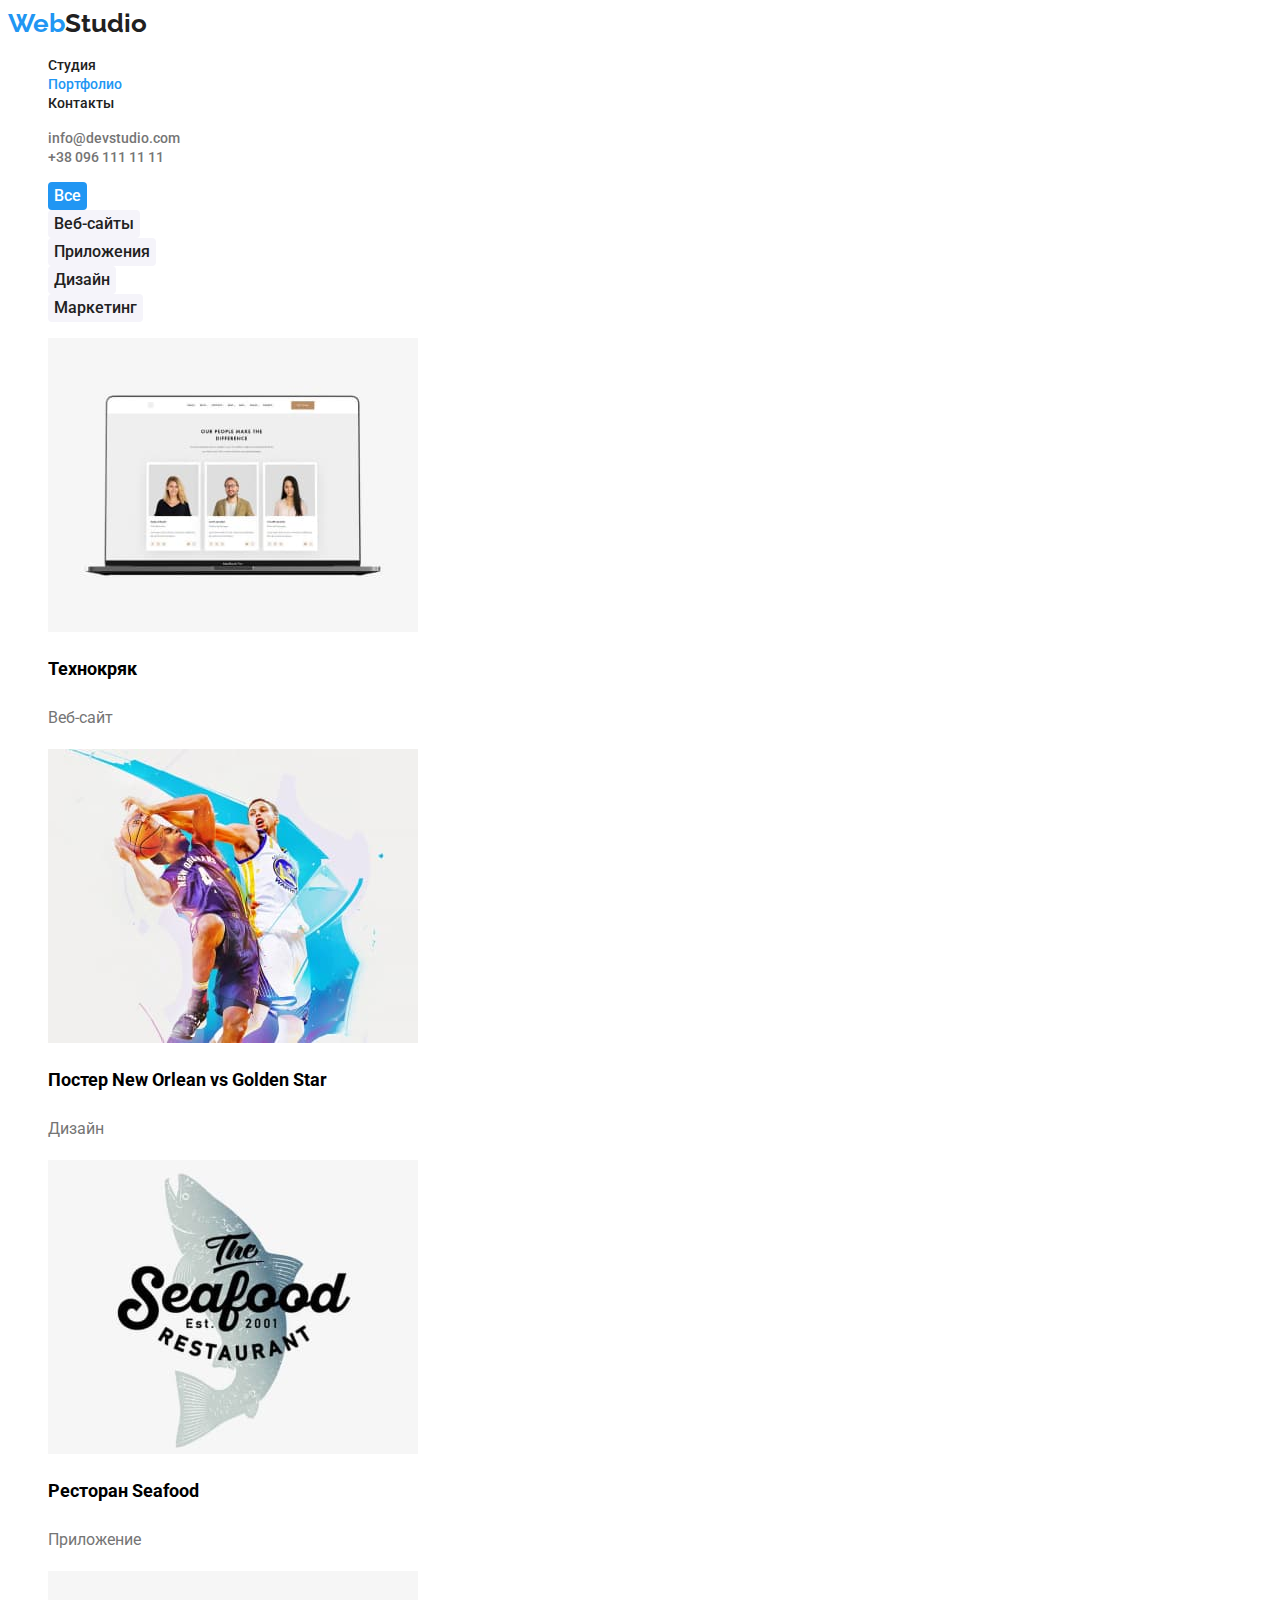
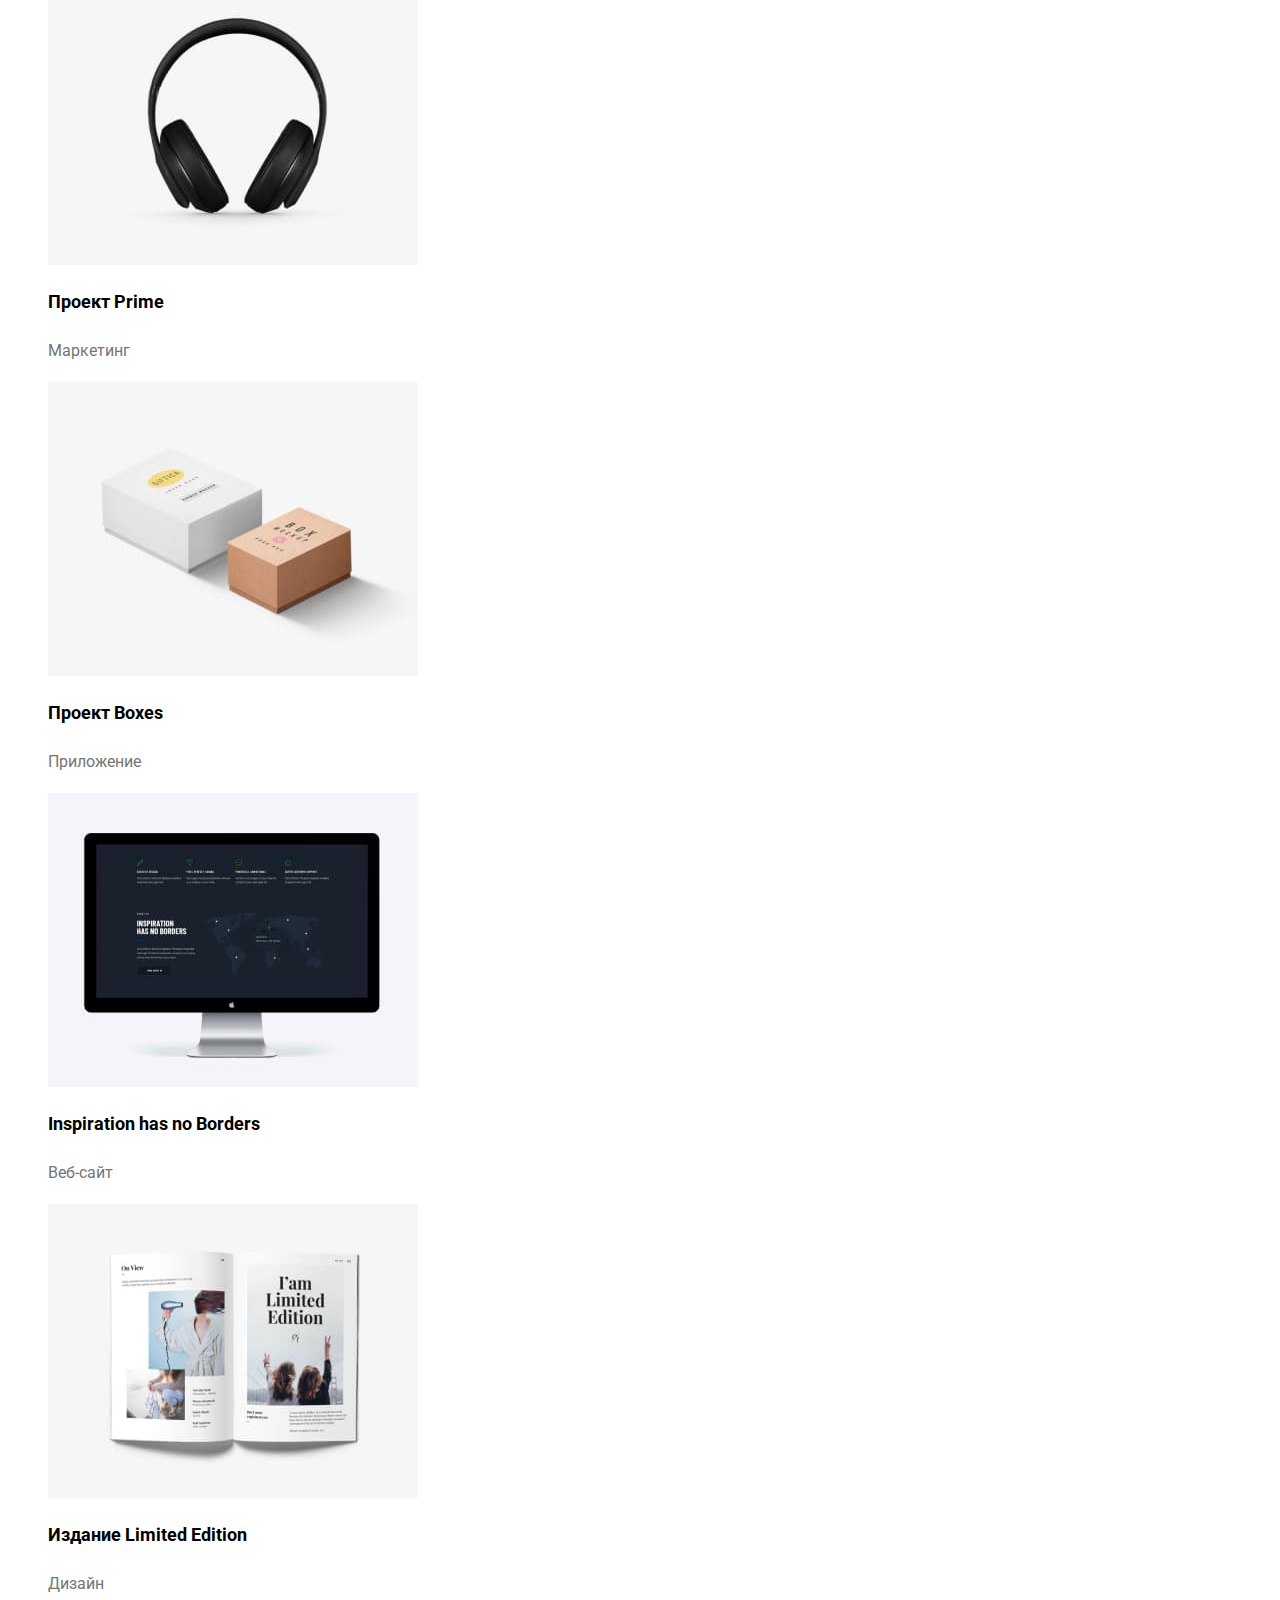
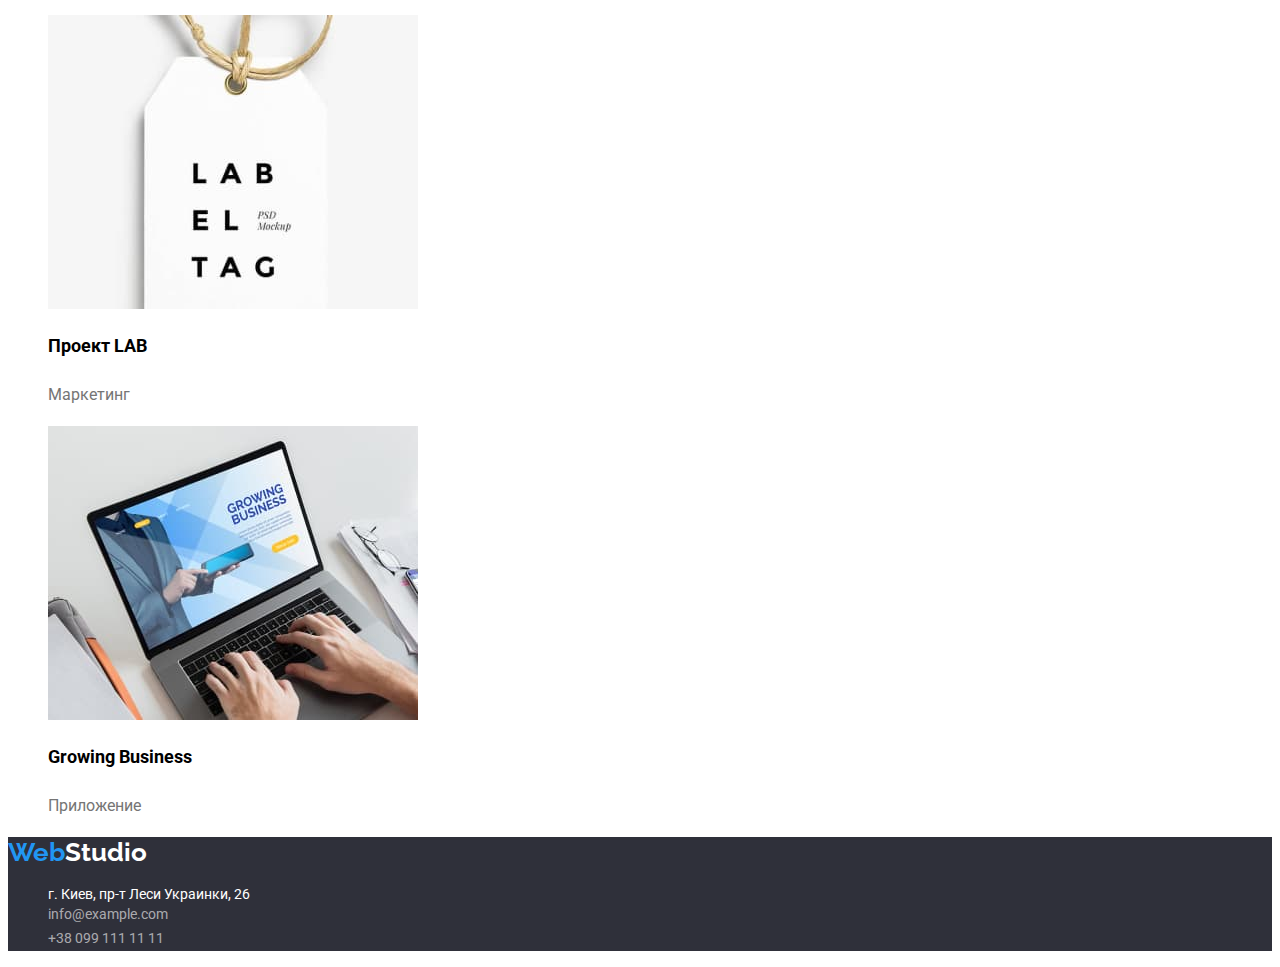
==== commit c9f285bf: "goit-hw-02-fixed-new-1" ====
--- a/portfolio.html
+++ b/portfolio.html
@@ -44,9 +44,13 @@
 		</header>
 		<main>
 			<section class="portfolio-navigation">
+				<h1 style="display: none">К</h1>
 				<ul class="portfolio-nav-btn-list list">
 					<li>
-						<button type="button" class="portfolio-btn-everyone current">
+						<button
+							type="button"
+							class="portfolio-btn-everyone current corol-change"
+						>
 							Все
 						</button>
 					</li>
@@ -78,7 +82,7 @@
 							alt="Пример проекта1"
 							width="370"
 						/>
-						<h1 class="portfolio-example-title">Технокряк</h1>
+						<h2 class="portfolio-example-title">Технокряк</h2>
 						<p class="portfolio-example-text">Веб-сайт</p>
 					</li>
 					<li class="portfolio-example-item">
@@ -87,9 +91,9 @@
 							alt="Пример проекта2"
 							width="370"
 						/>
-						<h1 class="portfolio-example-title">
+						<h2 class="portfolio-example-title">
 							Постер New Orlean vs Golden Star
-						</h1>
+						</h2>
 						<p class="portfolio-example-text">Дизайн</p>
 					</li>
 					<li class="portfolio-example-item">
@@ -98,7 +102,7 @@
 							alt="Пример проекта3"
 							width="370"
 						/>
-						<h1 class="portfolio-example-title">Ресторан Seafood</h1>
+						<h2 class="portfolio-example-title">Ресторан Seafood</h2>
 						<p class="portfolio-example-text">Приложение</p>
 					</li>
 					<li class="portfolio-example-item">
@@ -107,7 +111,7 @@
 							alt="Пример проекта4"
 							width="370"
 						/>
-						<h1 class="portfolio-example-title">Проект Prime</h1>
+						<h2 class="portfolio-example-title">Проект Prime</h2>
 						<p class="portfolio-example-text">Маркетинг</p>
 					</li>
 					<li class="portfolio-example-item">
@@ -116,7 +120,7 @@
 							alt="Пример проекта5"
 							width="370"
 						/>
-						<h1 class="portfolio-example-title">Проект Boxes</h1>
+						<h2 class="portfolio-example-title">Проект Boxes</h2>
 						<p class="portfolio-example-text">Приложение</p>
 					</li>
 					<li class="portfolio-example-item">
@@ -125,9 +129,9 @@
 							alt="Пример проекта6"
 							width="370"
 						/>
-						<h1 class="portfolio-example-title" lang="en">
+						<h2 class="portfolio-example-title" lang="en">
 							Inspiration has no Borders
-						</h1>
+						</h2>
 						<p class="portfolio-example-text">Веб-сайт</p>
 					</li>
 					<li class="portfolio-example-item">
@@ -136,7 +140,7 @@
 							alt="Пример проекта7"
 							width="370"
 						/>
-						<h1 class="portfolio-example-title">Издание Limited Edition</h1>
+						<h2 class="portfolio-example-title">Издание Limited Edition</h2>
 						<p class="portfolio-example-text">Дизайн</p>
 					</li>
 					<li class="portfolio-example-item">
@@ -145,7 +149,7 @@
 							alt="Пример проекта8"
 							width="370"
 						/>
-						<h1 class="portfolio-example-title">Проект LAB</h1>
+						<h2 class="portfolio-example-title">Проект LAB</h2>
 						<p class="portfolio-example-text">Маркетинг</p>
 					</li>
 					<li class="portfolio-example-item">
@@ -154,7 +158,7 @@
 							alt="Пример проекта9"
 							width="370"
 						/>
-						<h1 class="portfolio-example-title" lang="en">Growing Business</h1>
+						<h2 class="portfolio-example-title" lang="en">Growing Business</h2>
 						<p class="portfolio-example-text">Приложение</p>
 					</li>
 				</ul>
--- a/css/styles.css
+++ b/css/styles.css
@@ -83,16 +83,18 @@
 	text-align: center;
 	color: var(--primary-white-color);
 	cursor: pointer;
-	background-color: var(--accent-color);
+	background-color: #188ce8;
 	border: none;
 	border-radius: 4px;
 }
 .hero-btn:hover,
 .hero-btn:focus {
 	color: #188ce8;
+	background-color: var(--primary-white-color);
 }
 .hero-btn:active {
 	color: var(--primary-white-color);
+	background-color: #188ce8;
 }
 /*main page*/
 
@@ -191,6 +193,10 @@
 .portfolio-btn-everyone:active {
 	color: var(--primary-white-color);
 }
+.corol-change {
+	color: var(--primary-white-color);
+	background-color: var(--accent-color);
+}
 .portfolio-example-title {
 	font-weight: bold;
 	font-size: 18px;
